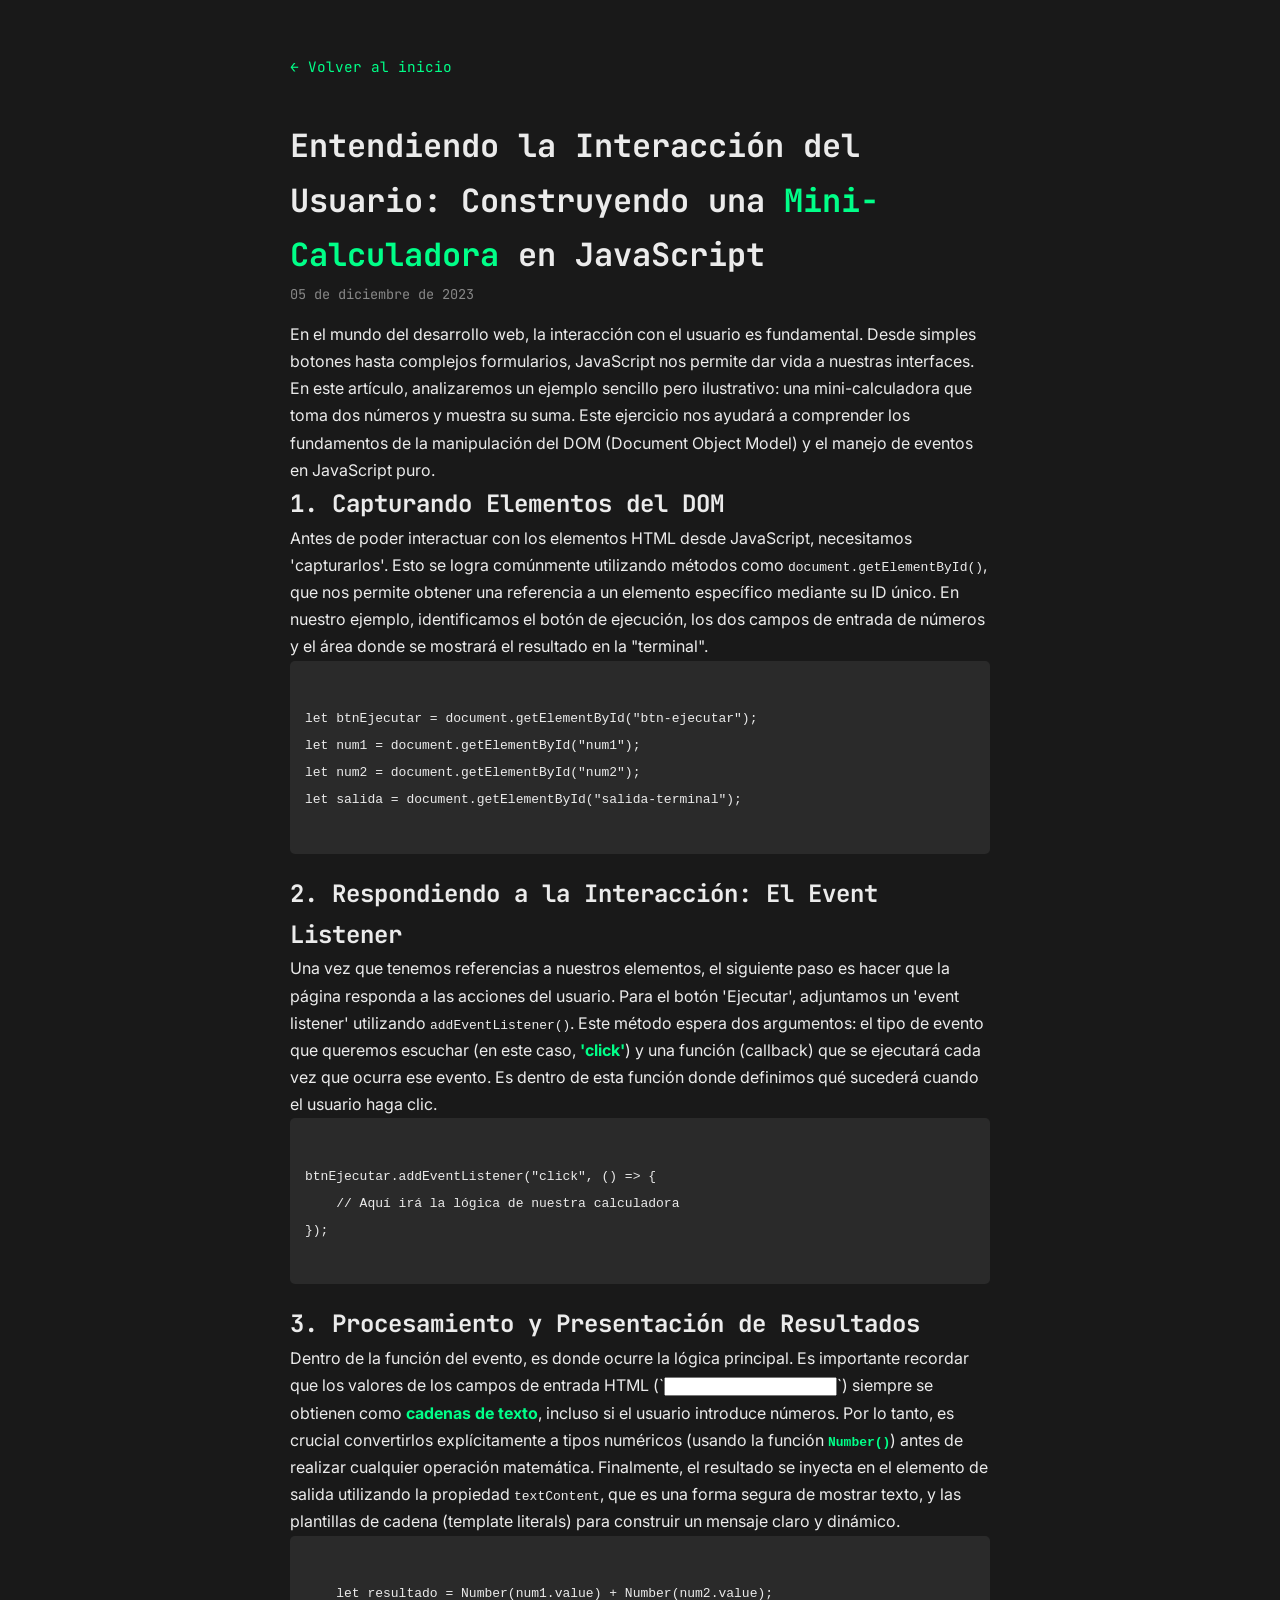
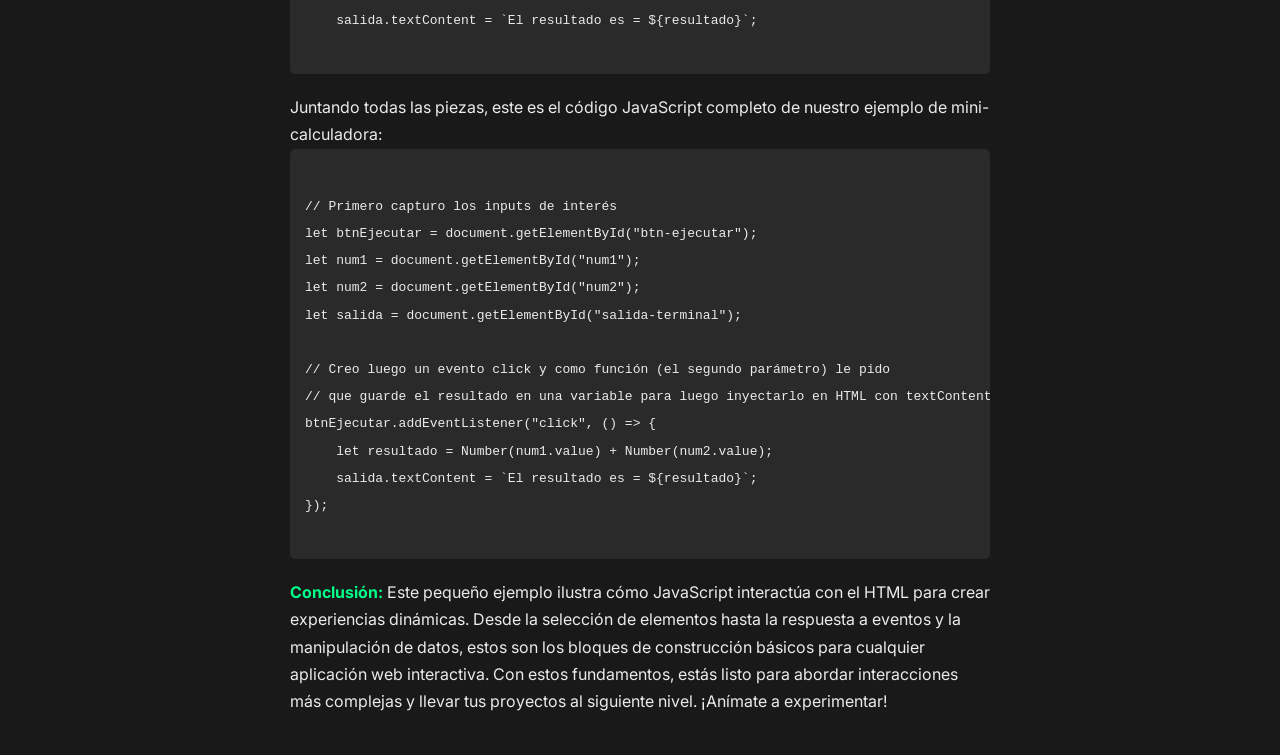
==== articulo-Terminal.html @ 033f8098 "Agregando articulo Terminal web" ====
<!DOCTYPE html>
<html lang="es">
<head>
    <meta charset="UTF-8">
    <meta name="viewport" content="width=device-width, initial-scale=1.0">
    <title>Entendiendo la Interacción del Usuario: Construyendo una Mini-Calculadora en JavaScript</title>
    <link href="https://fonts.googleapis.com/css2?family=Inter:wght@400;600&family=JetBrains+Mono:wght@400;700&display=swap" rel="stylesheet">
    <link rel="stylesheet" href="style.css">
</head>
<body>
    <div class="contenedor">
        <a href="index.html" class="leer-mas" style="display: block; margin-bottom: 40px;">← Volver al inicio</a>

        <main>
            <h1>Entendiendo la Interacción del Usuario: Construyendo una <strong class="leer">Mini-Calculadora</strong> en JavaScript</h1>
            <time datetime="2023-12-05">05 de diciembre de 2023</time>
            
            <p>
                En el mundo del desarrollo web, la interacción con el usuario es fundamental. Desde simples botones hasta complejos formularios, JavaScript nos permite dar vida a nuestras interfaces. En este artículo, analizaremos un ejemplo sencillo pero ilustrativo: una mini-calculadora que toma dos números y muestra su suma. Este ejercicio nos ayudará a comprender los fundamentos de la manipulación del DOM (Document Object Model) y el manejo de eventos en JavaScript puro.
            </p>
            
            <h2>1. Capturando Elementos del DOM</h2>
            <p>
                Antes de poder interactuar con los elementos HTML desde JavaScript, necesitamos 'capturarlos'. Esto se logra comúnmente utilizando métodos como <code>document.getElementById()</code>, que nos permite obtener una referencia a un elemento específico mediante su ID único. En nuestro ejemplo, identificamos el botón de ejecución, los dos campos de entrada de números y el área donde se mostrará el resultado en la "terminal".
            </p>
            <pre style="font-family: 'JetBrains Mono', monospace; background-color: #2a2a2a; padding: 15px; border-radius: 5px; overflow-x: auto; margin-bottom: 20px;"><code class="language-js" style="color: #EBEBEB;">
let btnEjecutar = document.getElementById("btn-ejecutar");
let num1 = document.getElementById("num1");
let num2 = document.getElementById("num2");
let salida = document.getElementById("salida-terminal");
            </code></pre>

            <h2>2. Respondiendo a la Interacción: El Event Listener</h2>
            <p>
                Una vez que tenemos referencias a nuestros elementos, el siguiente paso es hacer que la página responda a las acciones del usuario. Para el botón 'Ejecutar', adjuntamos un 'event listener' utilizando <code>addEventListener()</code>. Este método espera dos argumentos: el tipo de evento que queremos escuchar (en este caso, <strong class="leer">'click'</strong>) y una función (callback) que se ejecutará cada vez que ocurra ese evento. Es dentro de esta función donde definimos qué sucederá cuando el usuario haga clic.
            </p>
            <pre style="font-family: 'JetBrains Mono', monospace; background-color: #2a2a2a; padding: 15px; border-radius: 5px; overflow-x: auto; margin-bottom: 20px;"><code class="language-js" style="color: #EBEBEB;">
btnEjecutar.addEventListener("click", () => {
    // Aquí irá la lógica de nuestra calculadora
});
            </code></pre>

            <h2>3. Procesamiento y Presentación de Resultados</h2>
            <p>
                Dentro de la función del evento, es donde ocurre la lógica principal. Es importante recordar que los valores de los campos de entrada HTML (`<input>`) siempre se obtienen como <strong class="leer">cadenas de texto</strong>, incluso si el usuario introduce números. Por lo tanto, es crucial convertirlos explícitamente a tipos numéricos (usando la función <strong class="leer"><code>Number()</code></strong>) antes de realizar cualquier operación matemática. Finalmente, el resultado se inyecta en el elemento de salida utilizando la propiedad <code>textContent</code>, que es una forma segura de mostrar texto, y las plantillas de cadena (template literals) para construir un mensaje claro y dinámico.
            </p>
            <pre style="font-family: 'JetBrains Mono', monospace; background-color: #2a2a2a; padding: 15px; border-radius: 5px; overflow-x: auto; margin-bottom: 20px;"><code class="language-js" style="color: #EBEBEB;">
    let resultado = Number(num1.value) + Number(num2.value);
    salida.textContent = `El resultado es = ${resultado}`;
            </code></pre>

            <p>
                Juntando todas las piezas, este es el código JavaScript completo de nuestro ejemplo de mini-calculadora:
            </p>
            <pre style="font-family: 'JetBrains Mono', monospace; background-color: #2a2a2a; padding: 15px; border-radius: 5px; overflow-x: auto; margin-bottom: 20px;"><code class="language-js" style="color: #EBEBEB;">
// Primero capturo los inputs de interés
let btnEjecutar = document.getElementById("btn-ejecutar");
let num1 = document.getElementById("num1");
let num2 = document.getElementById("num2");
let salida = document.getElementById("salida-terminal");

// Creo luego un evento click y como función (el segundo parámetro) le pido
// que guarde el resultado en una variable para luego inyectarlo en HTML con textContent.
btnEjecutar.addEventListener("click", () => {
    let resultado = Number(num1.value) + Number(num2.value);
    salida.textContent = `El resultado es = ${resultado}`;
});
            </code></pre>

            <p>
                <strong class="leer">Conclusión:</strong> Este pequeño ejemplo ilustra cómo JavaScript interactúa con el HTML para crear experiencias dinámicas. Desde la selección de elementos hasta la respuesta a eventos y la manipulación de datos, estos son los bloques de construcción básicos para cualquier aplicación web interactiva. Con estos fundamentos, estás listo para abordar interacciones más complejas y llevar tus proyectos al siguiente nivel. ¡Anímate a experimentar!
            </p>
        </main>
    </div>
</body>
</html>
---- style.css ----
/* Reseteo básico para limpiar márgenes por defecto del navegador */
* {
    margin: 0;
    padding: 0;
    box-sizing: border-box;
}

body {
    background-color: #191919; /* Fondo Notion Oscuro */
    color: #EBEBEB; /* Texto claro suave */
    font-family: 'Inter', sans-serif; /* Letra moderna para lectura */
    line-height: 1.7;
    padding: 40px 20px;
}

/* El truco de la columna central */
.contenedor {
    max-width: 700px;
    margin: 0 auto; /* Esto lo centra en la pantalla */
}

/* La tipografía de Terminal para elementos clave */
h1, h2, h3, time, .leer-mas {
    font-family: 'JetBrains Mono', monospace;
}

header {
    margin-bottom: 60px;
    padding-bottom: 20px;
    border-bottom: 1px solid #333;
}

header h1 {
    font-size: 2rem;
    color: #ffffff;
    margin-bottom: 10px;
}

article {
    margin-bottom: 50px;
    padding-bottom: 40px;
    border-bottom: 1px solid #2a2a2a; /* Línea separadora muy sutil */
}

article h2 {
    font-size: 1.4rem;
    margin-bottom: 10px;
    color: #ffffff;
}

time {
    display: block;
    font-size: 0.85rem;
    color: #888888;
    margin-bottom: 15px;
}

.leer-mas {
    display: inline-block;
    margin-top: 15px;
    color: #00ff88; /* Verde Neón Hacker */
    text-decoration: none;
    font-size: 0.9rem;
    transition: 0.2s ease-in-out;
}

.leer-mas:hover {
    color: #ffffff;
    text-shadow: 0 0 8px #00ff88; /* Pequeño brillo al pasar el mouse */
}
.leer{
      color: #00ff88; 

}
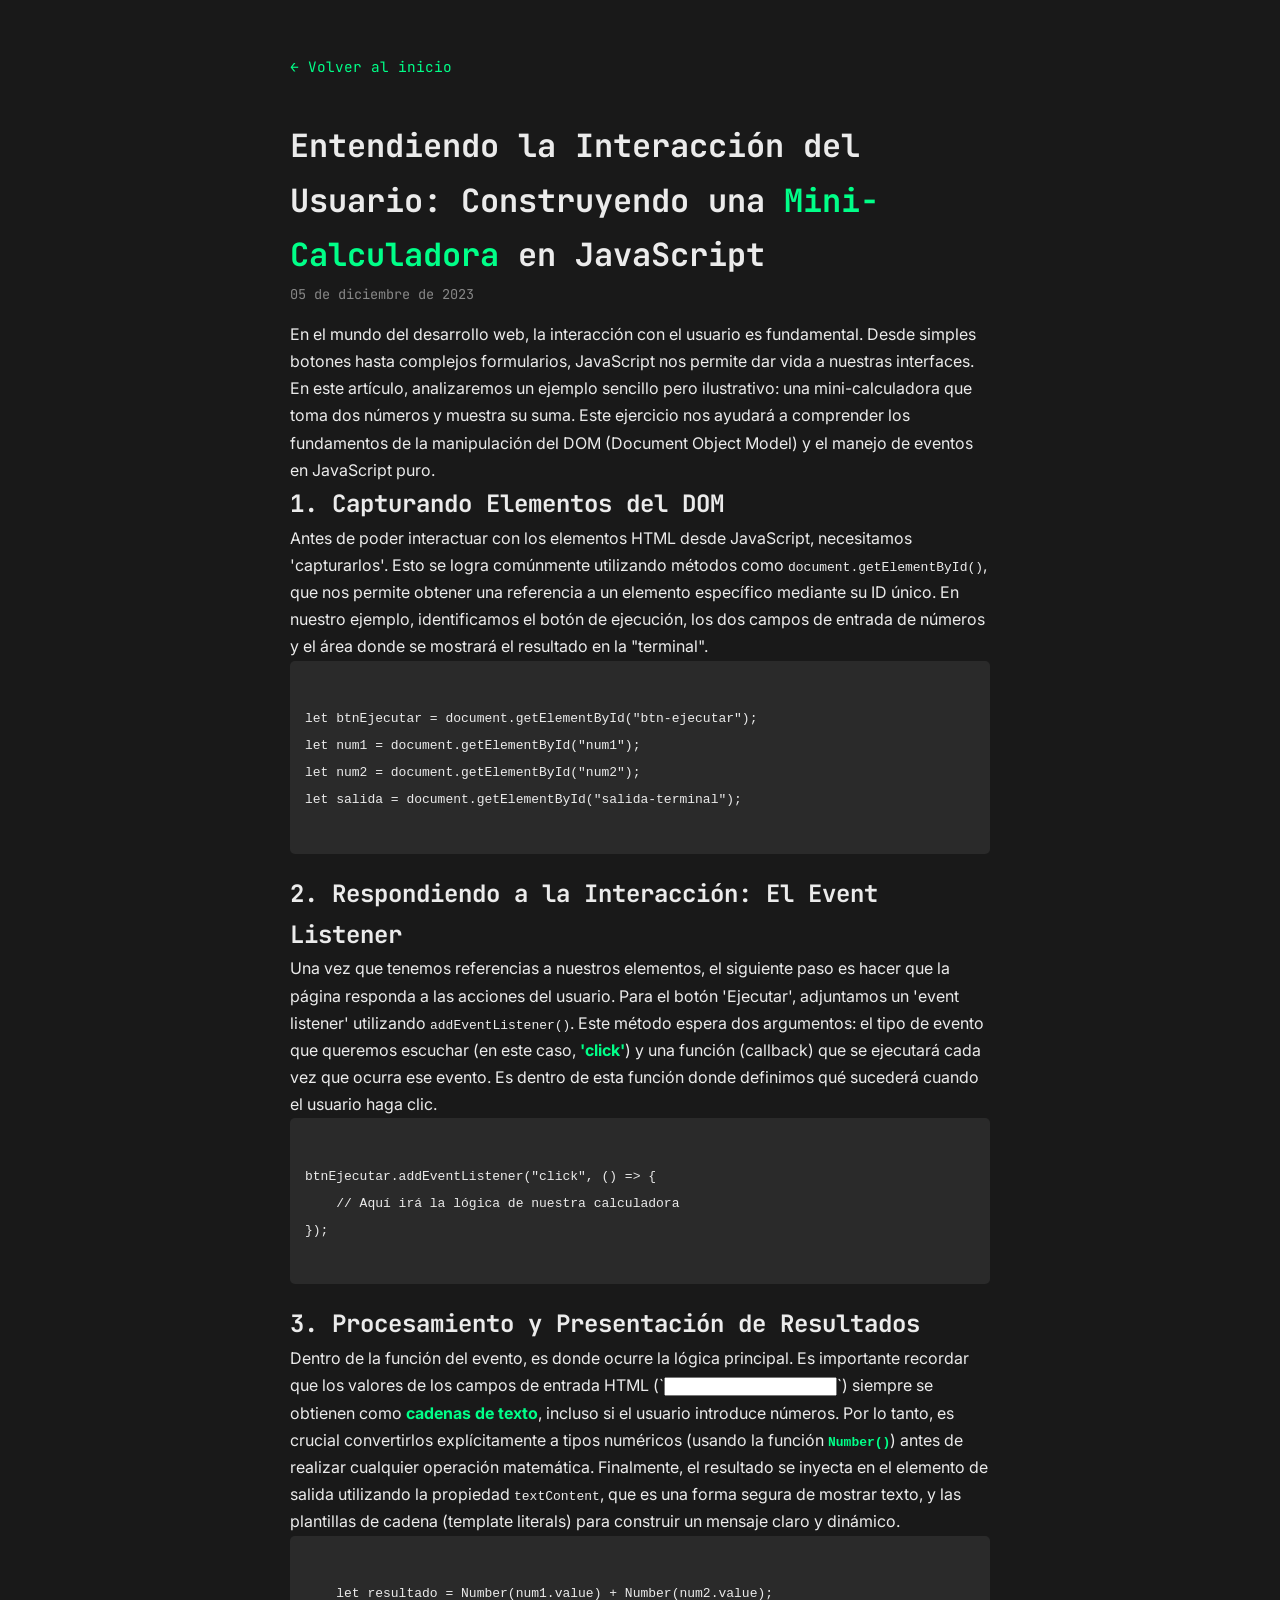
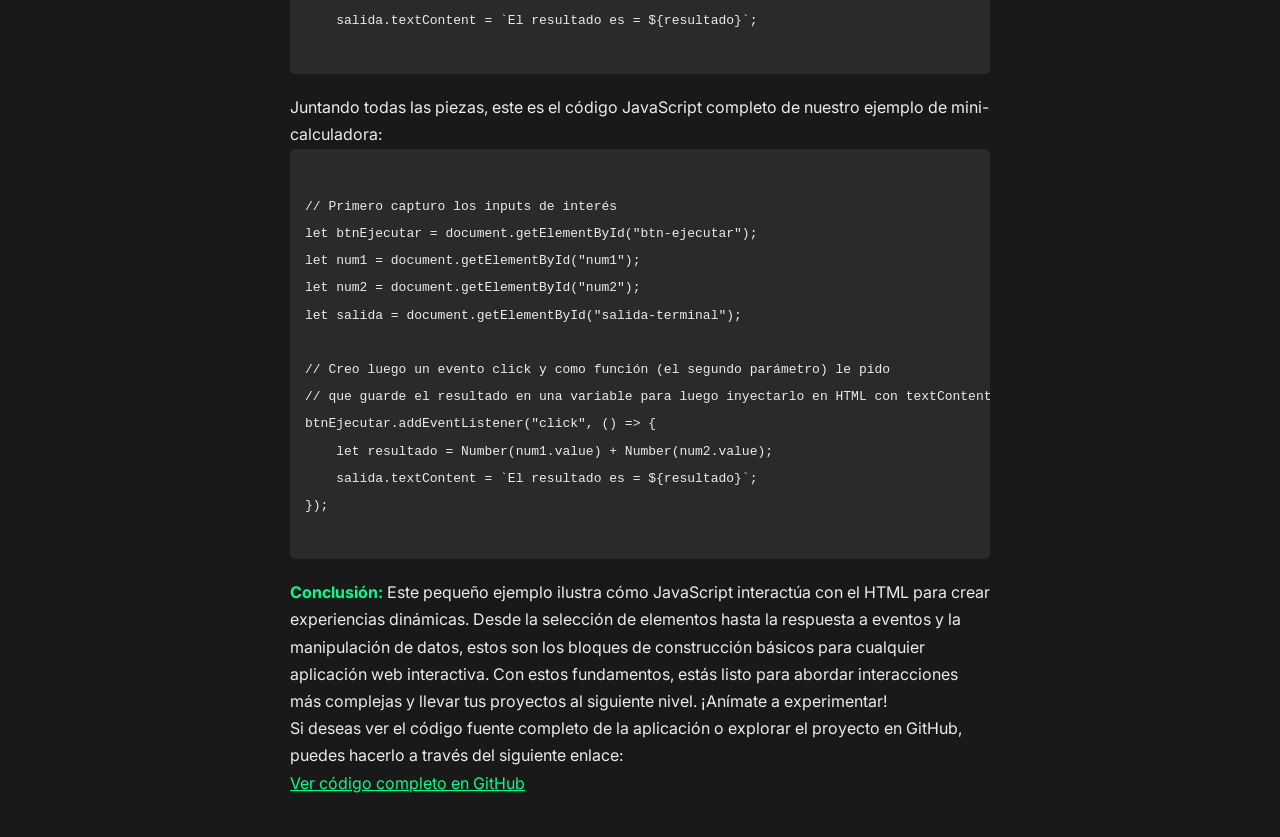
==== commit 0446b8fd: "cambio articulo Terminal" ====
--- a/articulo-Terminal.html
+++ b/articulo-Terminal.html
@@ -70,7 +70,12 @@
             <p>
                 <strong class="leer">Conclusión:</strong> Este pequeño ejemplo ilustra cómo JavaScript interactúa con el HTML para crear experiencias dinámicas. Desde la selección de elementos hasta la respuesta a eventos y la manipulación de datos, estos son los bloques de construcción básicos para cualquier aplicación web interactiva. Con estos fundamentos, estás listo para abordar interacciones más complejas y llevar tus proyectos al siguiente nivel. ¡Anímate a experimentar!
             </p>
+
+            <p>
+                Si deseas ver el código fuente completo de la aplicación o explorar el proyecto en GitHub, puedes hacerlo a través del siguiente enlace:
+            </p>
+            <a class="leer" href="https://github.com/gomezisaacr9/terminal-web" target="_blank" class="repo-link">Ver código completo en GitHub</a>
         </main>
     </div>
 </body>
-</html>+</html>
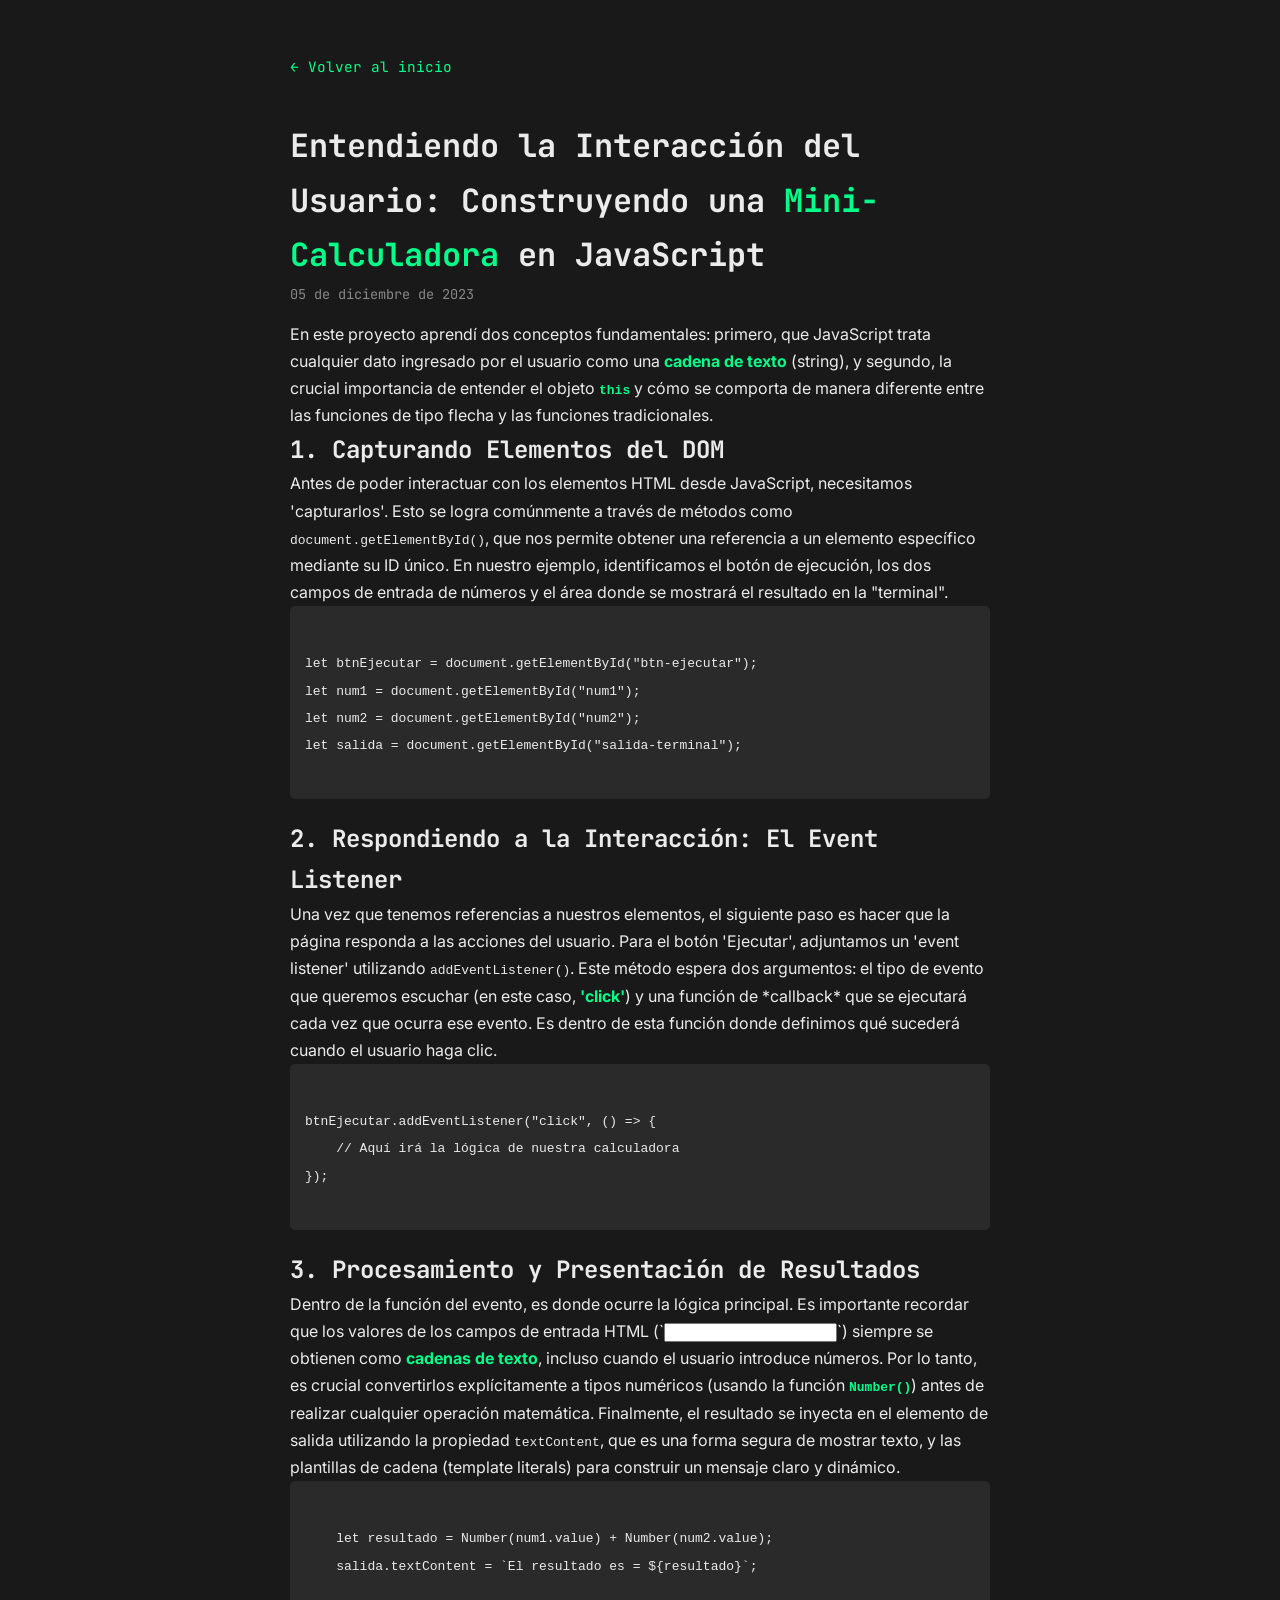
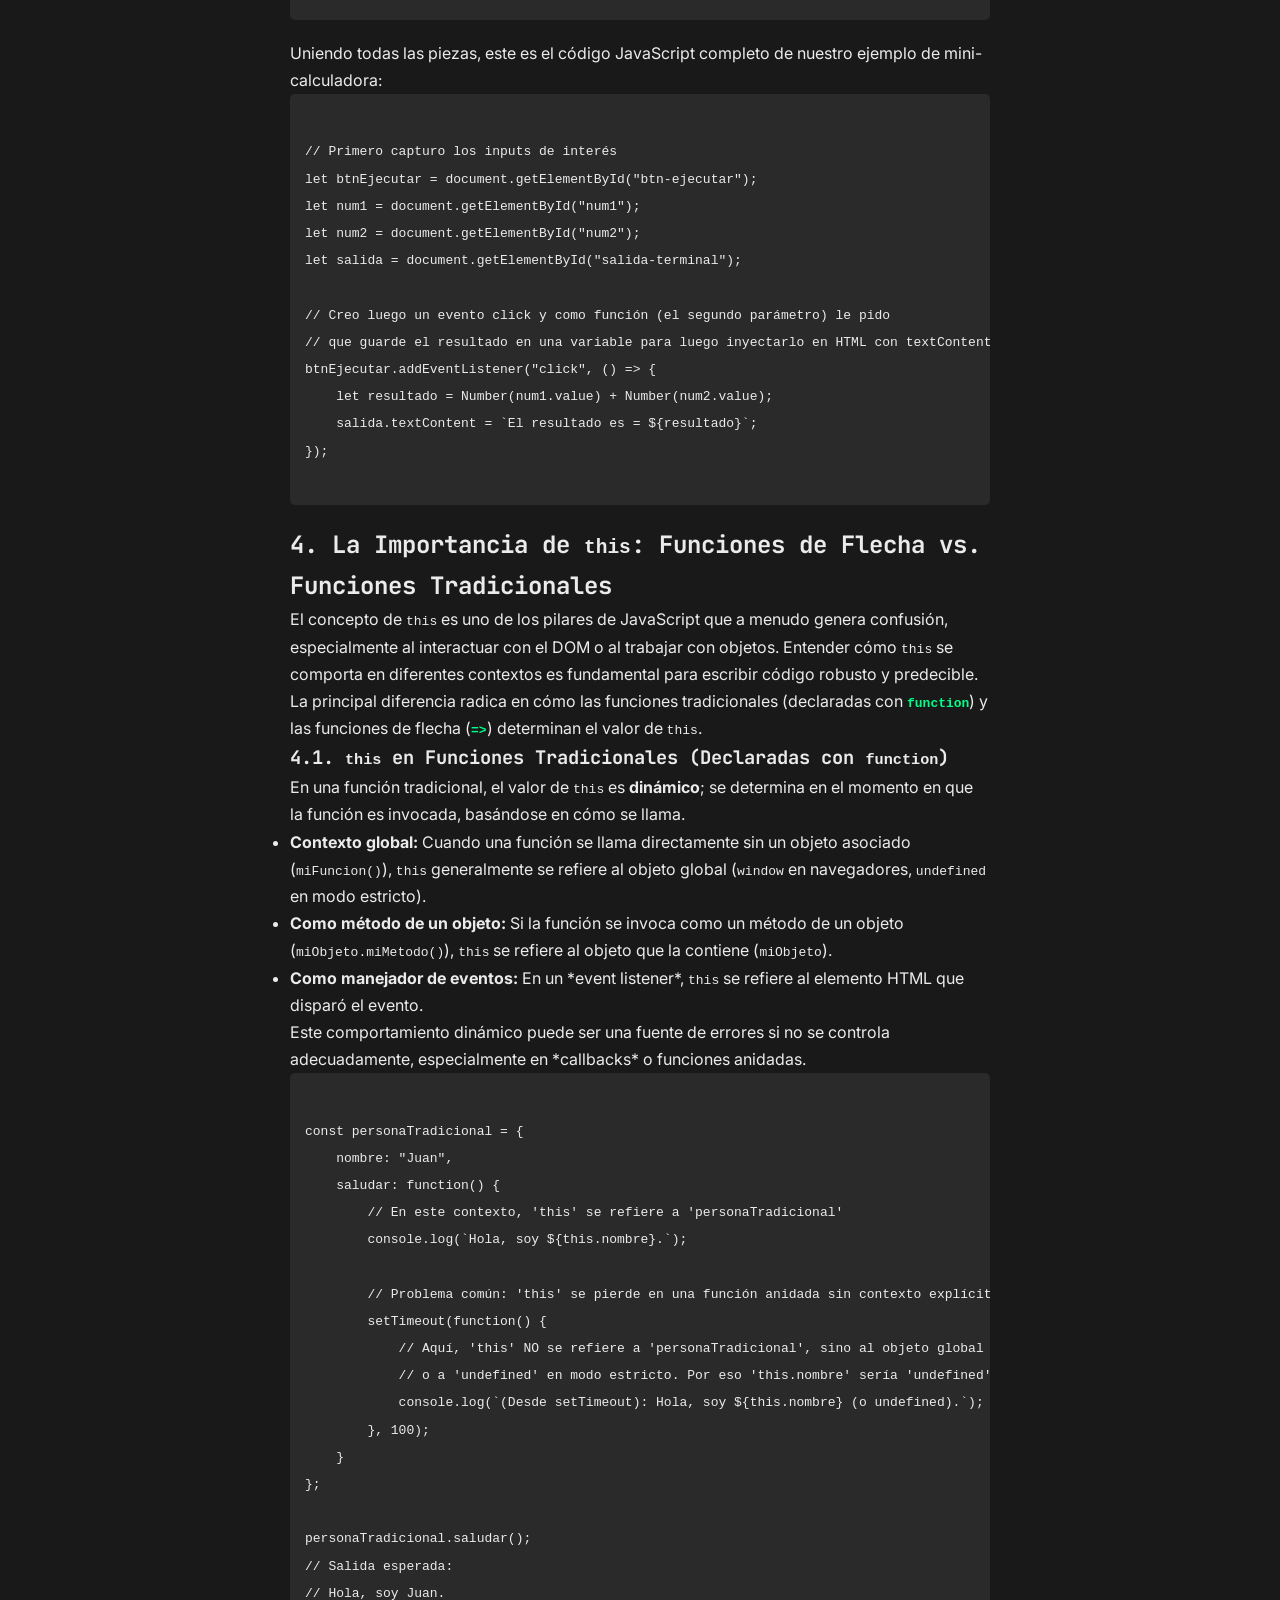
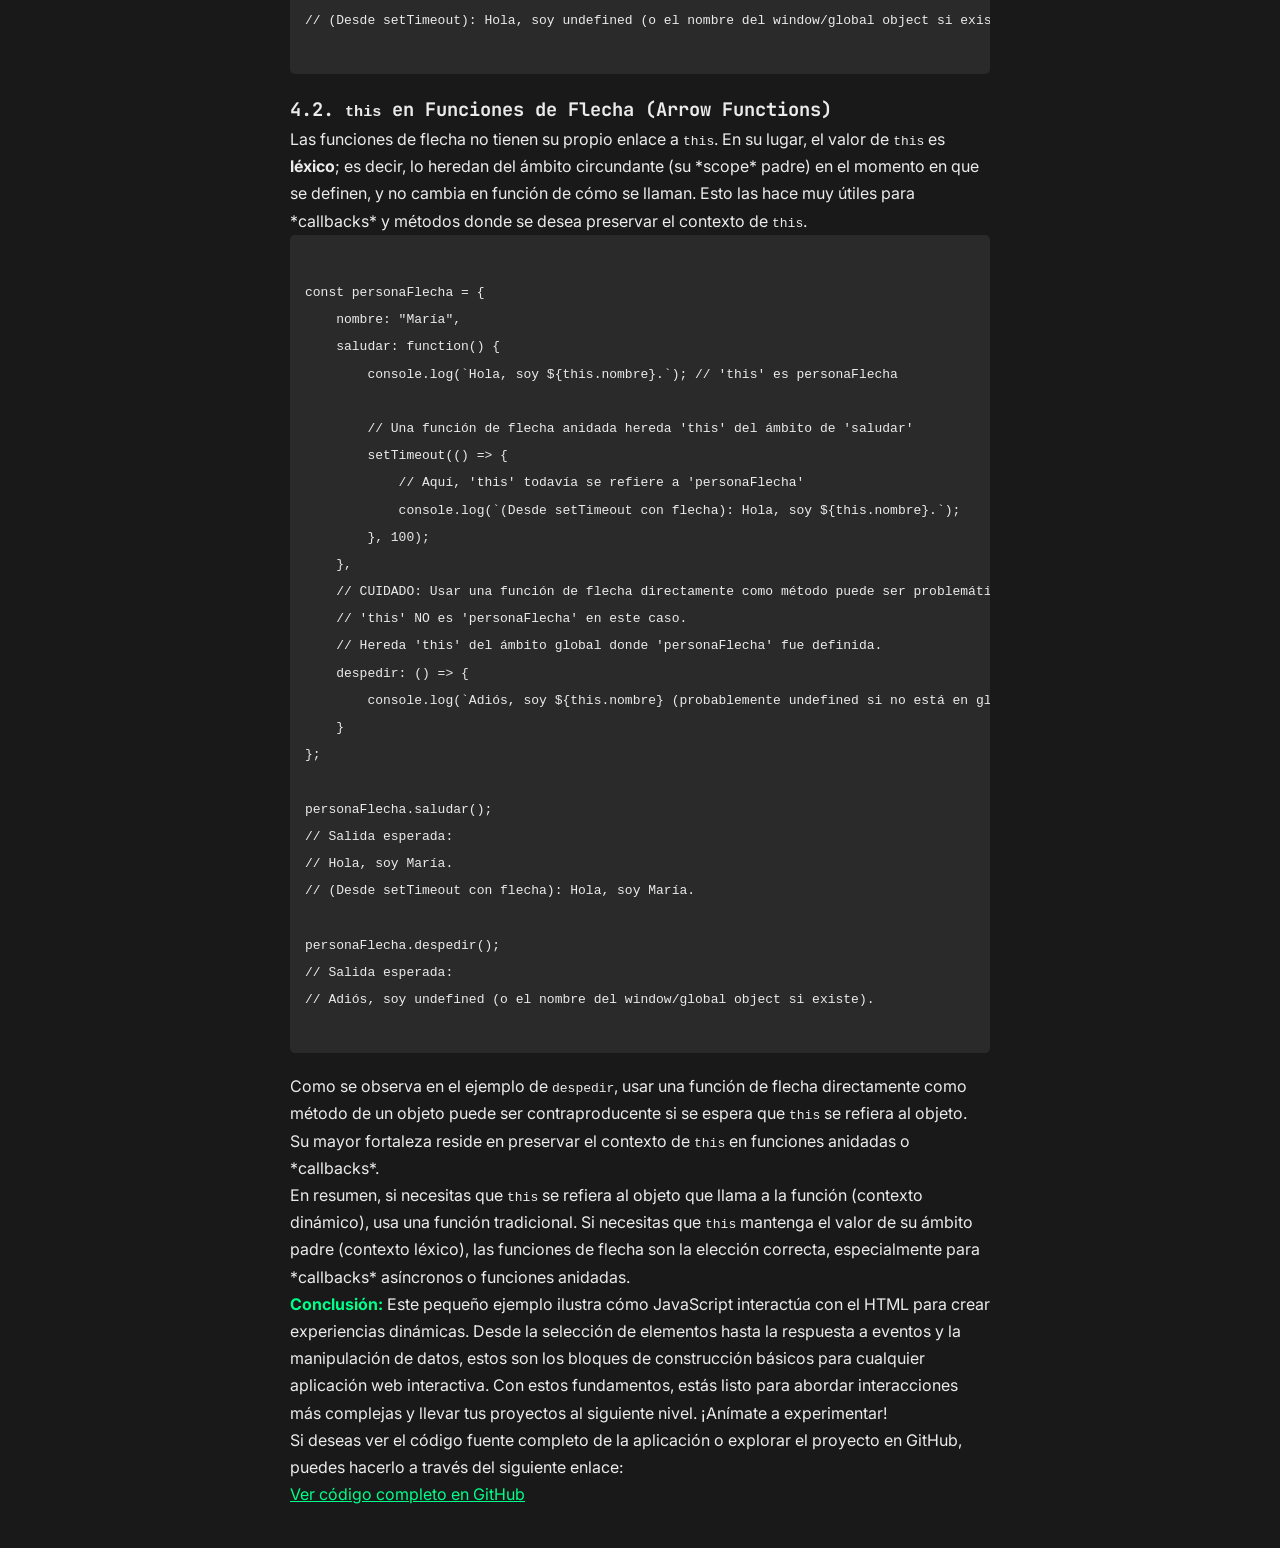
==== commit 2c5d0cbd: "cambios blog" ====
--- a/articulo-Terminal.html
+++ b/articulo-Terminal.html
@@ -16,12 +16,12 @@
             <time datetime="2023-12-05">05 de diciembre de 2023</time>
             
             <p>
-                En el mundo del desarrollo web, la interacción con el usuario es fundamental. Desde simples botones hasta complejos formularios, JavaScript nos permite dar vida a nuestras interfaces. En este artículo, analizaremos un ejemplo sencillo pero ilustrativo: una mini-calculadora que toma dos números y muestra su suma. Este ejercicio nos ayudará a comprender los fundamentos de la manipulación del DOM (Document Object Model) y el manejo de eventos en JavaScript puro.
+                En este proyecto aprendí dos conceptos fundamentales: primero, que JavaScript trata cualquier dato ingresado por el usuario como una <strong class="leer">cadena de texto</strong> (string), y segundo, la crucial importancia de entender el objeto <strong class="leer"><code>this</code></strong> y cómo se comporta de manera diferente entre las funciones de tipo flecha y las funciones tradicionales.
             </p>
             
             <h2>1. Capturando Elementos del DOM</h2>
             <p>
-                Antes de poder interactuar con los elementos HTML desde JavaScript, necesitamos 'capturarlos'. Esto se logra comúnmente utilizando métodos como <code>document.getElementById()</code>, que nos permite obtener una referencia a un elemento específico mediante su ID único. En nuestro ejemplo, identificamos el botón de ejecución, los dos campos de entrada de números y el área donde se mostrará el resultado en la "terminal".
+                Antes de poder interactuar con los elementos HTML desde JavaScript, necesitamos 'capturarlos'. Esto se logra comúnmente a través de métodos como <code>document.getElementById()</code>, que nos permite obtener una referencia a un elemento específico mediante su ID único. En nuestro ejemplo, identificamos el botón de ejecución, los dos campos de entrada de números y el área donde se mostrará el resultado en la "terminal".
             </p>
             <pre style="font-family: 'JetBrains Mono', monospace; background-color: #2a2a2a; padding: 15px; border-radius: 5px; overflow-x: auto; margin-bottom: 20px;"><code class="language-js" style="color: #EBEBEB;">
 let btnEjecutar = document.getElementById("btn-ejecutar");
@@ -32,7 +32,7 @@
 
             <h2>2. Respondiendo a la Interacción: El Event Listener</h2>
             <p>
-                Una vez que tenemos referencias a nuestros elementos, el siguiente paso es hacer que la página responda a las acciones del usuario. Para el botón 'Ejecutar', adjuntamos un 'event listener' utilizando <code>addEventListener()</code>. Este método espera dos argumentos: el tipo de evento que queremos escuchar (en este caso, <strong class="leer">'click'</strong>) y una función (callback) que se ejecutará cada vez que ocurra ese evento. Es dentro de esta función donde definimos qué sucederá cuando el usuario haga clic.
+                Una vez que tenemos referencias a nuestros elementos, el siguiente paso es hacer que la página responda a las acciones del usuario. Para el botón 'Ejecutar', adjuntamos un 'event listener' utilizando <code>addEventListener()</code>. Este método espera dos argumentos: el tipo de evento que queremos escuchar (en este caso, <strong class="leer">'click'</strong>) y una función de *callback* que se ejecutará cada vez que ocurra ese evento. Es dentro de esta función donde definimos qué sucederá cuando el usuario haga clic.
             </p>
             <pre style="font-family: 'JetBrains Mono', monospace; background-color: #2a2a2a; padding: 15px; border-radius: 5px; overflow-x: auto; margin-bottom: 20px;"><code class="language-js" style="color: #EBEBEB;">
 btnEjecutar.addEventListener("click", () => {
@@ -42,7 +42,7 @@
 
             <h2>3. Procesamiento y Presentación de Resultados</h2>
             <p>
-                Dentro de la función del evento, es donde ocurre la lógica principal. Es importante recordar que los valores de los campos de entrada HTML (`<input>`) siempre se obtienen como <strong class="leer">cadenas de texto</strong>, incluso si el usuario introduce números. Por lo tanto, es crucial convertirlos explícitamente a tipos numéricos (usando la función <strong class="leer"><code>Number()</code></strong>) antes de realizar cualquier operación matemática. Finalmente, el resultado se inyecta en el elemento de salida utilizando la propiedad <code>textContent</code>, que es una forma segura de mostrar texto, y las plantillas de cadena (template literals) para construir un mensaje claro y dinámico.
+                Dentro de la función del evento, es donde ocurre la lógica principal. Es importante recordar que los valores de los campos de entrada HTML (`<input>`) siempre se obtienen como <strong class="leer">cadenas de texto</strong>, incluso cuando el usuario introduce números. Por lo tanto, es crucial convertirlos explícitamente a tipos numéricos (usando la función <strong class="leer"><code>Number()</code></strong>) antes de realizar cualquier operación matemática. Finalmente, el resultado se inyecta en el elemento de salida utilizando la propiedad <code>textContent</code>, que es una forma segura de mostrar texto, y las plantillas de cadena (template literals) para construir un mensaje claro y dinámico.
             </p>
             <pre style="font-family: 'JetBrains Mono', monospace; background-color: #2a2a2a; padding: 15px; border-radius: 5px; overflow-x: auto; margin-bottom: 20px;"><code class="language-js" style="color: #EBEBEB;">
     let resultado = Number(num1.value) + Number(num2.value);
@@ -50,7 +50,7 @@
             </code></pre>
 
             <p>
-                Juntando todas las piezas, este es el código JavaScript completo de nuestro ejemplo de mini-calculadora:
+                Uniendo todas las piezas, este es el código JavaScript completo de nuestro ejemplo de mini-calculadora:
             </p>
             <pre style="font-family: 'JetBrains Mono', monospace; background-color: #2a2a2a; padding: 15px; border-radius: 5px; overflow-x: auto; margin-bottom: 20px;"><code class="language-js" style="color: #EBEBEB;">
 // Primero capturo los inputs de interés
@@ -67,6 +67,91 @@
 });
             </code></pre>
 
+            <h2>4. La Importancia de <code>this</code>: Funciones de Flecha vs. Funciones Tradicionales</h2>
+            <p>
+                El concepto de <code>this</code> es uno de los pilares de JavaScript que a menudo genera confusión, especialmente al interactuar con el DOM o al trabajar con objetos. Entender cómo <code>this</code> se comporta en diferentes contextos es fundamental para escribir código robusto y predecible. La principal diferencia radica en cómo las funciones tradicionales (declaradas con <strong class="leer"><code>function</code></strong>) y las funciones de flecha (<strong class="leer"><code>=></code></strong>) determinan el valor de <code>this</code>.
+            </p>
+
+            <h3>4.1. <code>this</code> en Funciones Tradicionales (Declaradas con <code>function</code>)</h3>
+            <p>
+                En una función tradicional, el valor de <code>this</code> es <strong>dinámico</strong>; se determina en el momento en que la función es invocada, basándose en cómo se llama.
+            </p>
+            <ul>
+                <li>
+                    <strong>Contexto global:</strong> Cuando una función se llama directamente sin un objeto asociado (<code>miFuncion()</code>), <code>this</code> generalmente se refiere al objeto global (<code>window</code> en navegadores, <code>undefined</code> en modo estricto).
+                </li>
+                <li>
+                    <strong>Como método de un objeto:</strong> Si la función se invoca como un método de un objeto (<code>miObjeto.miMetodo()</code>), <code>this</code> se refiere al objeto que la contiene (<code>miObjeto</code>).
+                </li>
+                <li>
+                    <strong>Como manejador de eventos:</strong> En un *event listener*, <code>this</code> se refiere al elemento HTML que disparó el evento.
+                </li>
+            </ul>
+            <p>
+                Este comportamiento dinámico puede ser una fuente de errores si no se controla adecuadamente, especialmente en *callbacks* o funciones anidadas.
+            </p>
+            <pre style="font-family: 'JetBrains Mono', monospace; background-color: #2a2a2a; padding: 15px; border-radius: 5px; overflow-x: auto; margin-bottom: 20px;"><code class="language-js" style="color: #EBEBEB;">
+const personaTradicional = {
+    nombre: "Juan",
+    saludar: function() {
+        // En este contexto, 'this' se refiere a 'personaTradicional'
+        console.log(`Hola, soy ${this.nombre}.`);
+
+        // Problema común: 'this' se pierde en una función anidada sin contexto explícito
+        setTimeout(function() {
+            // Aquí, 'this' NO se refiere a 'personaTradicional', sino al objeto global (window)
+            // o a 'undefined' en modo estricto. Por eso 'this.nombre' sería 'undefined'.
+            console.log(`(Desde setTimeout): Hola, soy ${this.nombre} (o undefined).`);
+        }, 100);
+    }
+};
+
+personaTradicional.saludar();
+// Salida esperada:
+// Hola, soy Juan.
+// (Desde setTimeout): Hola, soy undefined (o el nombre del window/global object si existe)
+            </code></pre>
+
+            <h3>4.2. <code>this</code> en Funciones de Flecha (Arrow Functions)</h3>
+            <p>
+                Las funciones de flecha no tienen su propio enlace a <code>this</code>. En su lugar, el valor de <code>this</code> es <strong>léxico</strong>; es decir, lo heredan del ámbito circundante (su *scope* padre) en el momento en que se definen, y no cambia en función de cómo se llaman. Esto las hace muy útiles para *callbacks* y métodos donde se desea preservar el contexto de <code>this</code>.
+            </p>
+            <pre style="font-family: 'JetBrains Mono', monospace; background-color: #2a2a2a; padding: 15px; border-radius: 5px; overflow-x: auto; margin-bottom: 20px;"><code class="language-js" style="color: #EBEBEB;">
+const personaFlecha = {
+    nombre: "María",
+    saludar: function() {
+        console.log(`Hola, soy ${this.nombre}.`); // 'this' es personaFlecha
+
+        // Una función de flecha anidada hereda 'this' del ámbito de 'saludar'
+        setTimeout(() => {
+            // Aquí, 'this' todavía se refiere a 'personaFlecha'
+            console.log(`(Desde setTimeout con flecha): Hola, soy ${this.nombre}.`);
+        }, 100);
+    },
+    // CUIDADO: Usar una función de flecha directamente como método puede ser problemático.
+    // 'this' NO es 'personaFlecha' en este caso.
+    // Hereda 'this' del ámbito global donde 'personaFlecha' fue definida.
+    despedir: () => {
+        console.log(`Adiós, soy ${this.nombre} (probablemente undefined si no está en global).`);
+    }
+};
+
+personaFlecha.saludar();
+// Salida esperada:
+// Hola, soy María.
+// (Desde setTimeout con flecha): Hola, soy María.
+
+personaFlecha.despedir();
+// Salida esperada:
+// Adiós, soy undefined (o el nombre del window/global object si existe).
+            </code></pre>
+            <p>
+                Como se observa en el ejemplo de <code>despedir</code>, usar una función de flecha directamente como método de un objeto puede ser contraproducente si se espera que <code>this</code> se refiera al objeto. Su mayor fortaleza reside en preservar el contexto de <code>this</code> en funciones anidadas o *callbacks*.
+            </p>
+            <p>
+                En resumen, si necesitas que <code>this</code> se refiera al objeto que llama a la función (contexto dinámico), usa una función tradicional. Si necesitas que <code>this</code> mantenga el valor de su ámbito padre (contexto léxico), las funciones de flecha son la elección correcta, especialmente para *callbacks* asíncronos o funciones anidadas.
+            </p>
+
             <p>
                 <strong class="leer">Conclusión:</strong> Este pequeño ejemplo ilustra cómo JavaScript interactúa con el HTML para crear experiencias dinámicas. Desde la selección de elementos hasta la respuesta a eventos y la manipulación de datos, estos son los bloques de construcción básicos para cualquier aplicación web interactiva. Con estos fundamentos, estás listo para abordar interacciones más complejas y llevar tus proyectos al siguiente nivel. ¡Anímate a experimentar!
             </p>
@@ -78,4 +163,4 @@
         </main>
     </div>
 </body>
-</html>
+</html>
